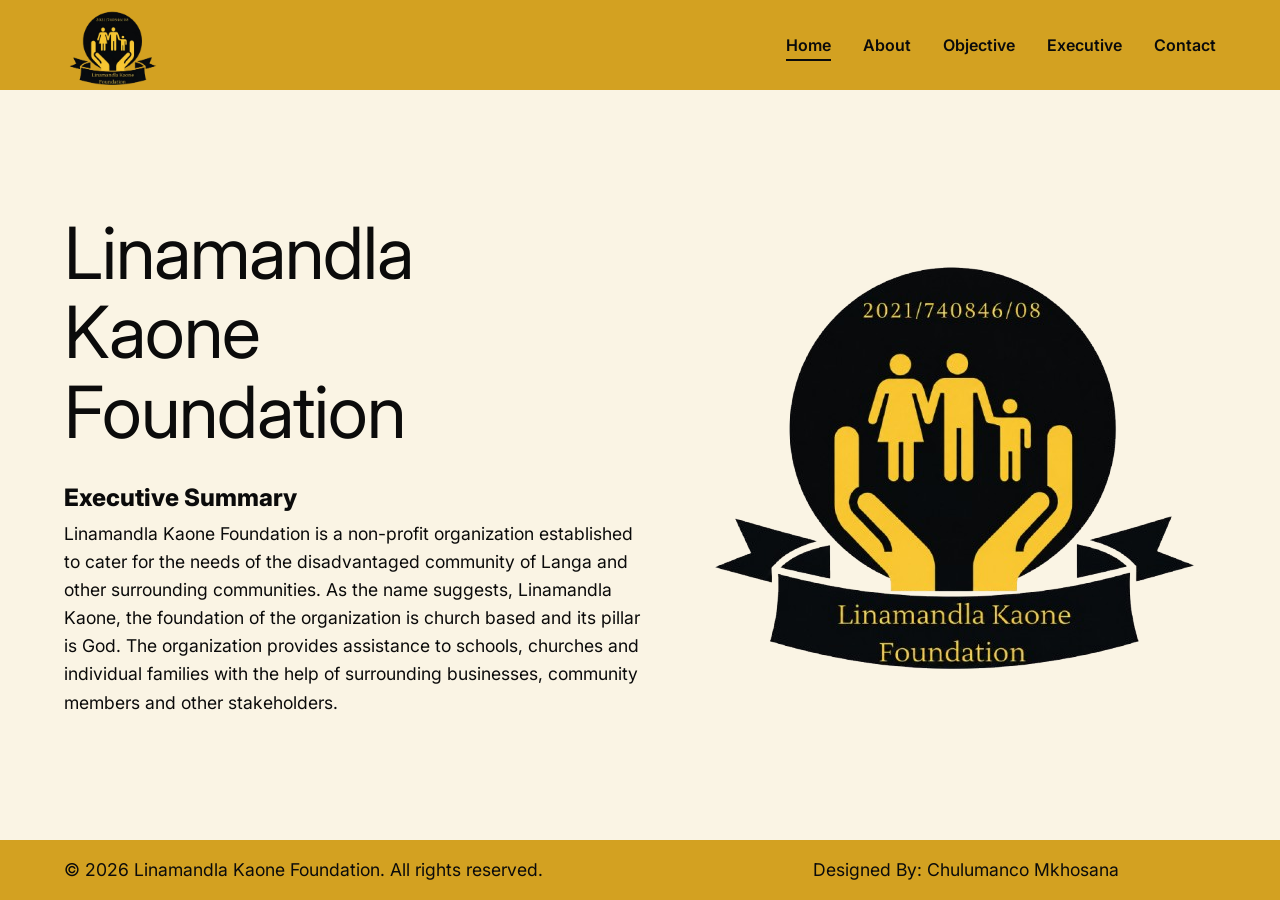
==== index.html @ f4b65cb1 "Initial commit" ====
<!DOCTYPE html>
<html lang="en">
<head>
    <meta charset="UTF-8">
    <meta name="viewport" content="width=device-width, initial-scale=1.0">
    <title>Home | Linamandla Kaone Foundation</title>
    <link rel="stylesheet" href="style.css">
    <link href="https://fonts.googleapis.com/css2?family=Inter:wght@300;400;600;800&display=swap" rel="stylesheet">
</head>
<body>

    <header>
        <div class="logo">
             <img src="perfect_logo-removebg-preview.png" alt="">
        </div>
        <nav>
            <a href="index.html" class="active">Home</a>
            <a href="about.html">About</a>
            <a href="objective.html">Objective</a>
            <a href="executive.html">Executive</a>
            <a href="contact.html">Contact</a>
        </nav>
    </header>

    <main>
        <div class="content-left">
            <h1>Linamandla<br>Kaone<br>Foundation</h1>
            <h2>Executive Summary</h2>
            <p>
                Linamandla Kaone Foundation is a non-profit organization established to cater for the needs of the disadvantaged
                community of Langa and other surrounding communities. As the name suggests, Linamandla Kaone, the foundation of the organization
                is church based and its pillar is God. The organization provides assistance to schools, churches and individual families with the help of 
                surrounding businesses, community members and other stakeholders. 
            </p>
        </div>
        <div class="content-right">
            <div class="logo-image">
                    <img src="perfect_logo-removebg-preview.png" alt="LOGO">
            </div>
        </div>
    </main>

    <footer>
       <p>© 2026 Linamandla Kaone Foundation. All rights reserved.</p>
        <div class="content-right">
            <p>Designed By: Chulumanco Mkhosana</p>
        </div>
    </footer>

    <script src="script.js"></script>
</body>
</html>
---- style.css ----
/* --- 1. Variables & Global Styles --- */
:root {
    --color-black: #0B0B0B;
    --color-gold: #D3A121;
    --color-cream: #FAF4E4;
    --font-main: 'Inter', sans-serif;
}

* {
    margin: 0;
    padding: 0;
    box-sizing: border-box;
}

body {
    font-family: var(--font-main);
    background-color: var(--color-cream);
    color: var(--color-black);
    display: flex;
    flex-direction: column;
    min-height: 100vh;
    overflow-x: hidden;
    
    /* PAGE LOAD ANIMATION */
    opacity: 0;
    transform: translateY(15px);
    transition: opacity 0.6s ease-out, transform 0.6s ease-out;
}

body.page-loaded {
    opacity: 1;
    transform: translateY(0);
}

body.page-exiting {
    opacity: 0;
    transform: translateY(-15px);
}

/* --- 2. Header & Footer --- */
header, footer {
    background-color: var(--color-gold);
    color: var(--color-black);
    display: flex;
    align-items: center; /* Centers items vertically */
    padding: 0 4rem; /* Removed top/bottom padding to control height strictly */
    position: sticky;
    top: 0;
    z-index: 100;
    height: 90px; /* Fixed height for the header */
}

header {
    justify-content: space-between;
}

footer {
    position: sticky;
    bottom: 0;
    justify-content: flex-start;
    height: 60px; /* Smaller fixed height for footer */
    font-size: 0.9rem;
    margin-top: auto;
}

/* --- HEADER LOGO SIZING (The Fix) --- */
header .logo {
    display: flex;
    align-items: center;
    height: 100%; /* Take up the full 100px height of the header */
}

header .logo img {
    height: 85px; /* Logo takes up 85% of the header height (leaves a little breathing room) */
    width: auto; /* Keeps proportions perfect */
    object-fit: contain;
    display: block;
    margin-top: 5px;
    transition: transform 0.3s ease;
}

header .logo:hover img {
    transform: scale(1.05); /* Slight zoom effect when hovering over the logo */
}

/* --- Navigation --- */
nav {
    display: flex;
    align-items: center;
}

nav a {
    color: var(--color-black);
    text-decoration: none;
    margin-left: 2rem;
    font-weight: 600;
    font-size: 1rem;
    position: relative;
    transition: opacity 0.3s ease;
}

nav a::after {
    content: '';
    position: absolute;
    width: 0;
    height: 2px;
    bottom: -6px;
    left: 0;
    background-color: var(--color-black);
    transition: width 0.3s ease;
}

nav a:hover::after, nav a.active::after {
    width: 100%;
}

/* --- 3. Main Layout --- */
main {
    flex-grow: 1;
    display: flex;
    justify-content: space-between;
    align-items: center;
    padding: 4rem;
    width: 100%;
}

.content-left {
    width: 50%;
}

.content-right {
    width: 50%;
    display: flex;
    justify-content: flex-end;
    align-items: center;
}

/* --- 4. Typography & Main Logo --- */
h1 {
    font-size: 4.5rem;
    font-weight: 400;
    line-height: 1.1;
    margin-bottom: 2rem;
    letter-spacing: -1px;
}

h2 {
    font-size: 1.5rem;
    font-weight: 800;
    margin-bottom: 0.5rem;
}

p {
    font-size: 1.1rem;
    font-weight: 400;
    line-height: 1.6;
}

.main-logo {
    max-width: 100%; 
    width: 400px; /* Adjusted size slightly so it doesn't overwhelm the page */
    height: auto;    
    object-fit: contain;
}

/* --- 5. Executive Specific Layouts & Images --- */
.executive-grid {
    display: flex;
    justify-content: space-around;
    width: 100%;
    text-align: center;
}

.exec-card {
    width: 40%;
    display: flex;
    flex-direction: column;
    align-items: center;
}

.executive-image img {
    width: 100%;
    max-width: 350px;
    aspect-ratio: 1 / 1;
    object-fit: cover;
    border-radius: 8px;
    margin-bottom: 1.5rem;
    display: block;
}

.exec-card h3 {
    font-size: 1.3rem;
    font-weight: 800;
    margin-bottom: 0.3rem;
}

.exec-card h4 {
    font-size: 1rem;
    font-weight: 600;
    margin-bottom: 0.8rem;
    color: var(--color-black);
    opacity: 0.75;
}

.exec-card ul {
    text-align: left;
    list-style: disc;
    padding-left: 1.2rem;
    line-height: 1.6;
    max-width: 350px;
}

.exec-card ul li {
    margin-bottom: 0.5rem;
    font-size: 1rem;
}

/* --- 6. Contact Specific Layouts --- */
.contact-details {
    display: flex;
    justify-content: space-between;
    margin-top: 3rem;
    font-size: 0.9rem;
}

/* --- 7. Responsive Design (Mobile) --- */
@media (max-width: 900px) {
    header {
        flex-direction: column;
        height: auto; /* Let header expand on mobile */
        padding: 1rem 2rem;
        gap: 1rem;
    }
    
    header .logo {
        height: 60px; /* Smaller logo block on mobile */
    }

    footer {
        height: auto;
        padding: 1.5rem 2rem;
        text-align: center;
        justify-content: center;
    }
    
    nav { 
        flex-wrap: wrap; 
        justify-content: center; 
        gap: 1rem; 
    }
    
    nav a { 
        margin-left: 0; 
    }

    main { 
        padding: 2rem; 
        flex-direction: column; 
        text-align: center; 
        justify-content: center; 
    }

    .content-left, .content-right { 
        width: 100%; 
    }

    .content-right { 
        justify-content: center; 
        margin-top: 2rem; 
    }

    h1 { 
        font-size: 3rem; 
    }
    
    .main-logo {
        width: 70%; 
        margin-top: 1rem;
    }

    .executive-grid { 
        flex-direction: column; 
        align-items: center; 
        gap: 3rem; 
    }

    .exec-card { 
        width: 100%; 
    }

    .contact-details { 
        flex-direction: column; 
        gap: 1.5rem; 
    }
}
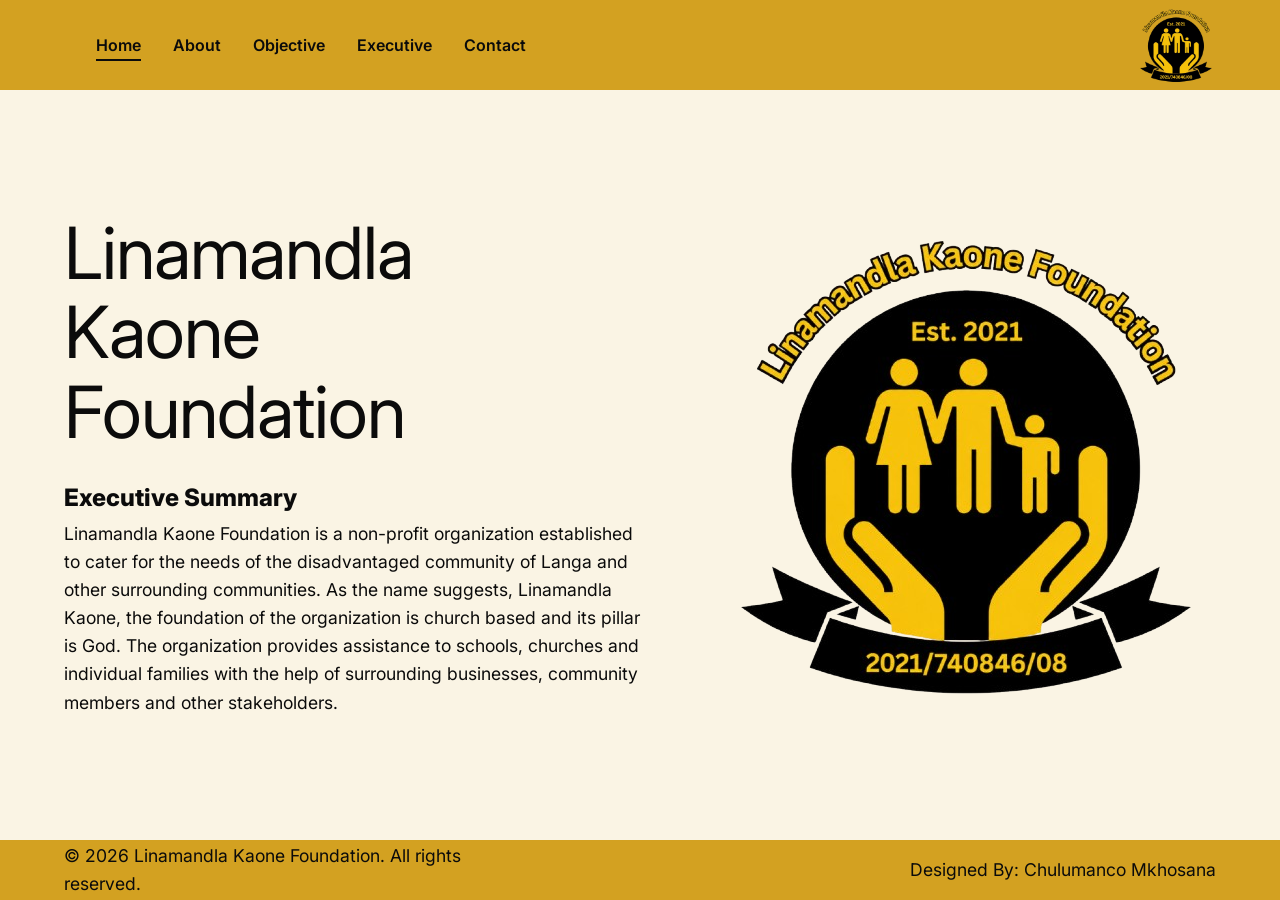
==== commit f657807d: "Add files via upload" ====
--- a/index.html
+++ b/index.html
@@ -11,7 +11,7 @@
 
     <header>
         <div class="logo">
-             <img src="perfect_logo-removebg-preview.png" alt="">
+             <img src="updated_logo-removebg-preview.png" alt="">
         </div>
         <nav>
             <a href="index.html" class="active">Home</a>
@@ -35,7 +35,7 @@
         </div>
         <div class="content-right">
             <div class="logo-image">
-                    <img src="perfect_logo-removebg-preview.png" alt="LOGO">
+                    <img src="updated_logo-removebg-preview.png" alt="LOGO">
             </div>
         </div>
     </main>
--- a/style.css
+++ b/style.css
@@ -24,7 +24,7 @@
     /* PAGE LOAD ANIMATION */
     opacity: 0;
     transform: translateY(15px);
-    transition: opacity 0.6s ease-out, transform 0.6s ease-out;
+    transition: opacity 0.4s ease-out, transform 0.4s ease-out;
 }
 
 body.page-loaded {
@@ -42,12 +42,12 @@
     background-color: var(--color-gold);
     color: var(--color-black);
     display: flex;
-    align-items: center; /* Centers items vertically */
-    padding: 0 4rem; /* Removed top/bottom padding to control height strictly */
+    align-items: center; 
+    padding: 0 4rem; 
     position: sticky;
     top: 0;
     z-index: 100;
-    height: 90px; /* Fixed height for the header */
+    height: 90px; 
 }
 
 header {
@@ -58,35 +58,37 @@
     position: sticky;
     bottom: 0;
     justify-content: flex-start;
-    height: 60px; /* Smaller fixed height for footer */
+    gap: 7rem;
+    height: 60px; 
     font-size: 0.9rem;
     margin-top: auto;
 }
 
-/* --- HEADER LOGO SIZING (The Fix) --- */
+/* --- HEADER LOGO SIZING --- */
 header .logo {
     display: flex;
     align-items: center;
-    height: 100%; /* Take up the full 100px height of the header */
+    height: 100%; 
+    order: 2;
 }
 
 header .logo img {
-    height: 85px; /* Logo takes up 85% of the header height (leaves a little breathing room) */
-    width: auto; /* Keeps proportions perfect */
+    height: 80px; 
+    width: auto; 
     object-fit: contain;
     display: block;
-    margin-top: 5px;
     transition: transform 0.3s ease;
 }
 
 header .logo:hover img {
-    transform: scale(1.05); /* Slight zoom effect when hovering over the logo */
+    transform: scale(1.05); 
 }
 
 /* --- Navigation --- */
 nav {
     display: flex;
     align-items: center;
+    order: 1;
 }
 
 nav a {
@@ -158,7 +160,7 @@
 
 .main-logo {
     max-width: 100%; 
-    width: 400px; /* Adjusted size slightly so it doesn't overwhelm the page */
+    width: 400px; 
     height: auto;    
     object-fit: contain;
 }
@@ -172,7 +174,7 @@
 }
 
 .exec-card {
-    width: 40%;
+    width: 45%;
     display: flex;
     flex-direction: column;
     align-items: center;
@@ -221,25 +223,45 @@
     justify-content: space-between;
     margin-top: 3rem;
     font-size: 0.9rem;
-}
-
-/* --- 7. Responsive Design (Mobile) --- */
+    gap: 2rem;
+}
+
+/* --- 7. RESPONSIVE DESIGN: Mobile Portrait (Stacked) --- */
 @media (max-width: 900px) {
+
+    header .logo {
+        order: 1;
+    }
+    nav {
+        order: 2;
+    }
+    
     header {
         flex-direction: column;
-        height: auto; /* Let header expand on mobile */
-        padding: 1rem 2rem;
+        height: auto; 
+        padding: 1.5rem 1rem;
         gap: 1rem;
     }
     
     header .logo {
-        height: 60px; /* Smaller logo block on mobile */
+        height: 60px; 
+    }
+
+    header .logo img {
+        height: 60px;
     }
 
     footer {
         height: auto;
-        padding: 1.5rem 2rem;
+        padding: 1.5rem 1rem;
+        flex-direction: column;
         text-align: center;
+        justify-content: center;
+        gap: 0.5rem;
+    }
+
+    footer .content-right {
+        width: 100%;
         justify-content: center;
     }
     
@@ -251,13 +273,15 @@
     
     nav a { 
         margin-left: 0; 
+        font-size: 0.9rem;
     }
 
     main { 
-        padding: 2rem; 
+        padding: 2rem 1rem; 
         flex-direction: column; 
         text-align: center; 
-        justify-content: center; 
+        justify-content: flex-start;
+        gap: 2rem;
     }
 
     .content-left, .content-right { 
@@ -266,15 +290,24 @@
 
     .content-right { 
         justify-content: center; 
-        margin-top: 2rem; 
+        margin-top: 0; 
     }
 
     h1 { 
-        font-size: 3rem; 
+        font-size: 2.5rem; 
+        margin-bottom: 1rem;
+    }
+    
+    h2 {
+        font-size: 1.2rem;
+    }
+
+    p {
+        font-size: 1rem;
     }
     
     .main-logo {
-        width: 70%; 
+        width: 60%; 
         margin-top: 1rem;
     }
 
@@ -291,5 +324,125 @@
     .contact-details { 
         flex-direction: column; 
         gap: 1.5rem; 
+        text-align: center;
+    }
+}
+
+/* --- 8. RESPONSIVE DESIGN: Mobile Landscape (Side-by-Side, Shrunken) --- */
+@media (max-height: 500px) and (orientation: landscape) {
+    
+    /* 1. Header becomes horizontal again, but tighter */
+    header {
+        flex-direction: row; 
+        height: 60px;        
+        padding: 0 1.5rem;
+    }
+
+    header .logo {
+        height: 100%;
+    }
+
+    header .logo img {
+        height: 45px; 
+    }
+
+    /* 2. Navigation compact */
+    nav {
+        flex-wrap: nowrap;
+        gap: 0.5rem;
+    }
+
+    nav a {
+        font-size: 0.75rem; 
+        margin-left: 0.8rem;
+    }
+
+    /* 3. Main content side-by-side */
+    main {
+        flex-direction: row; 
+        padding: 1.5rem;
+        text-align: left;
+        gap: 1rem;
+        align-items: center;
+    }
+
+    .content-left, .content-right {
+        width: 50%;
+    }
+
+    .content-right {
+        justify-content: flex-end;
+        margin-top: 0;
+    }
+
+    /* 4. Drastically reduce text size */
+    h1 {
+        font-size: 2rem; 
+        margin-bottom: 0.5rem;
+        line-height: 1.1;
+    }
+
+    h2 {
+        font-size: 1rem;
+        margin-bottom: 0.3rem;
+    }
+
+    p {
+        font-size: 0.85rem;
+        line-height: 1.4;
+    }
+
+    .main-logo {
+        width: 40%; 
+        margin-top: 0;
+    }
+
+    /* 5. Executive Grid side-by-side */
+    .executive-grid {
+        flex-direction: row;
+        gap: 2rem;
+        align-items: flex-start;
+    }
+
+    .exec-card {
+        width: 45%;
+    }
+
+    .executive-image img {
+        max-width: 150px; 
+        margin-bottom: 0.5rem;
+    }
+
+    .exec-card h3 { font-size: 0.9rem; }
+    .exec-card h4 { font-size: 0.75rem; margin-bottom: 0.3rem; }
+    .exec-card ul { font-size: 0.75rem; padding-left: 1rem; }
+    .exec-card ul li { margin-bottom: 0.2rem; }
+
+    /* 6. Contact Details side-by-side */
+    .contact-details {
+        flex-direction: row;
+        gap: 1rem;
+        text-align: left;
+        margin-top: 1rem;
+        font-size: 0.75rem;
+    }
+    
+    .contact-details p {
+        font-size: 0.75rem;
+    }
+
+    /* 7. Footer horizontal */
+    footer {
+        flex-direction: row;
+        height: 40px;
+        padding: 0 1.5rem;
+        justify-content: space-between;
+        font-size: 0.7rem;
+        gap: 0;
+    }
+
+    footer .content-right {
+        width: auto;
+        justify-content: flex-end;
     }
 }
